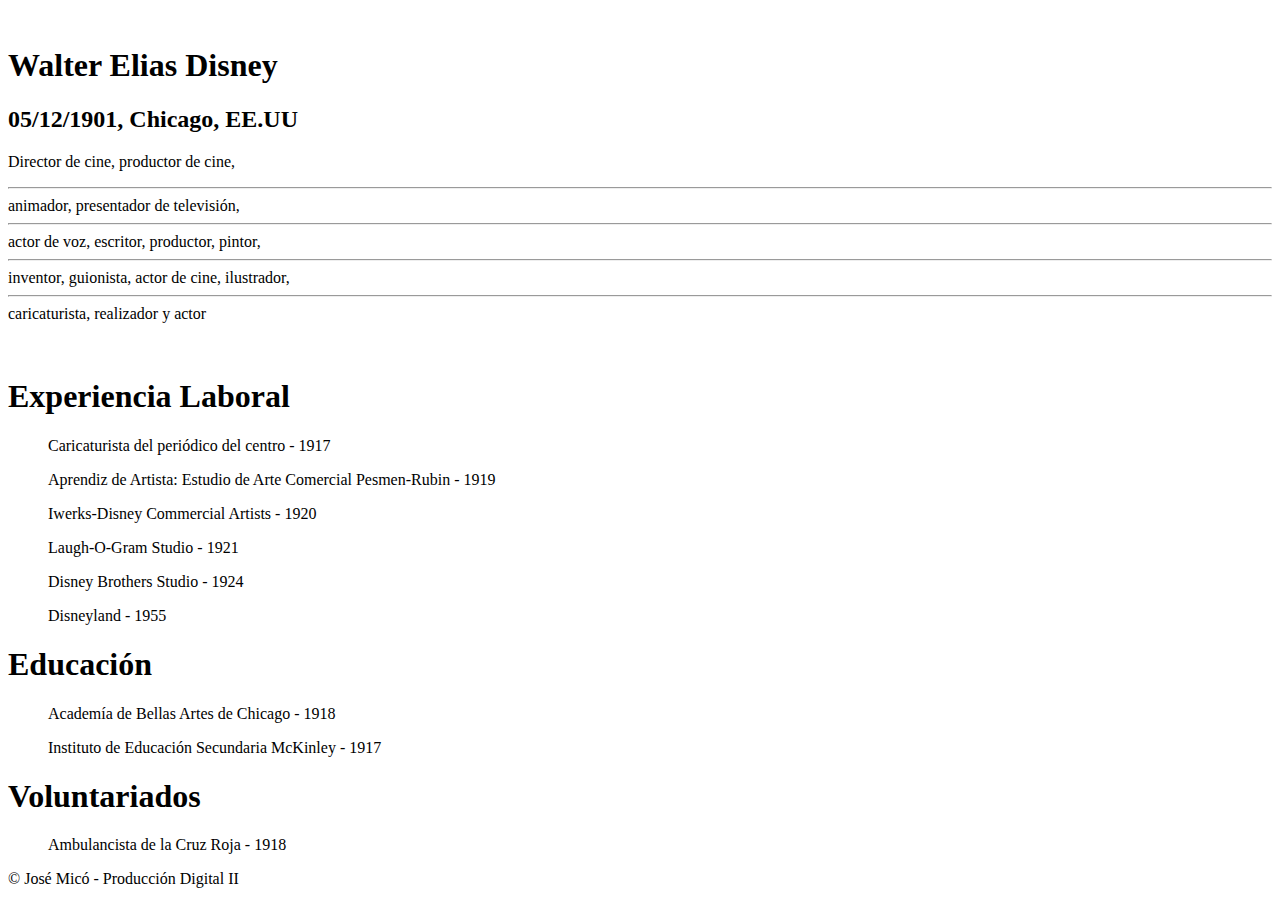
==== index.html @ 0feb7355 "Add files via upload" ====
<!DOCTYPE html>
<html lang="en">
<head>
    <meta charset="UTF-8">
    <meta http-equiv="X-UA-Compatible" content="IE=edge">
    <meta name="viewport" content="width=device-width, initial-scale=1.0">
    <title>CV Walt</title>
    <link rel="preconnect" href="https://fonts.gstatic.com">
    <link href="https://fonts.googleapis.com/css2?family=Dorsa&family=Montserrat&display=swap" rel="stylesheet">
    <link rel="stylesheet" href="/TAREA/HTML/CSS/estilos.css">
   
    
</head>
<body>
<div id="contenedor">

    <div class="img">
        <img src="TAREA/images/disney_img.jpg" class="img_Walt" alt="">
    </div>

    <div class="textos_Walt">
        <h1>Walter Elias Disney</h1>

        <h2>05/12/1901, Chicago, EE.UU</h2>

        <p>Director de cine, productor de cine,<hr>
            animador, presentador de televisión, <hr>
            actor de voz, escritor, productor, pintor,<hr>
            inventor, guionista, actor de cine, ilustrador,<hr>
            caricaturista, realizador y actor </p>
    </div>

    <div class="banner">
        <img src="/TAREA/images/image 2.jpg" class="imagenBanner" alt="">
    </div>

    <div class="experienciaLaboral">
        <h1 class="titulosTxt">Experiencia Laboral</h1>

            <div class="listaExperiencia">
                <ul> Caricaturista del periódico del centro - 1917</ul> 
                <ul> Aprendiz de Artista: Estudio de Arte Comercial Pesmen-Rubin  - 1919 </ul> 
                <ul>Iwerks-Disney Commercial Artists - 1920</ul> 
                <ul>Laugh-O-Gram Studio - 1921 </ul> 
                <ul>Disney Brothers Studio - 1924 </ul> 
                <ul>Disneyland - 1955</ul> 
            </div>

        <h1 class="titulosTxt">Educación</h1>

        <ul>Academía de Bellas Artes de Chicago - 1918 </ul>
        <ul>Instituto de Educación Secundaria McKinley - 1917</ul>

        <h1 class="titulosTxt">Voluntariados</h1>

        <ul>Ambulancista de la Cruz Roja - 1918</ul>
    </div>



<footer>
    <p class="footerTxt">&copy; José Micó - Producción Digital II</p>
</footer>

</div>
    
</body>
</html>
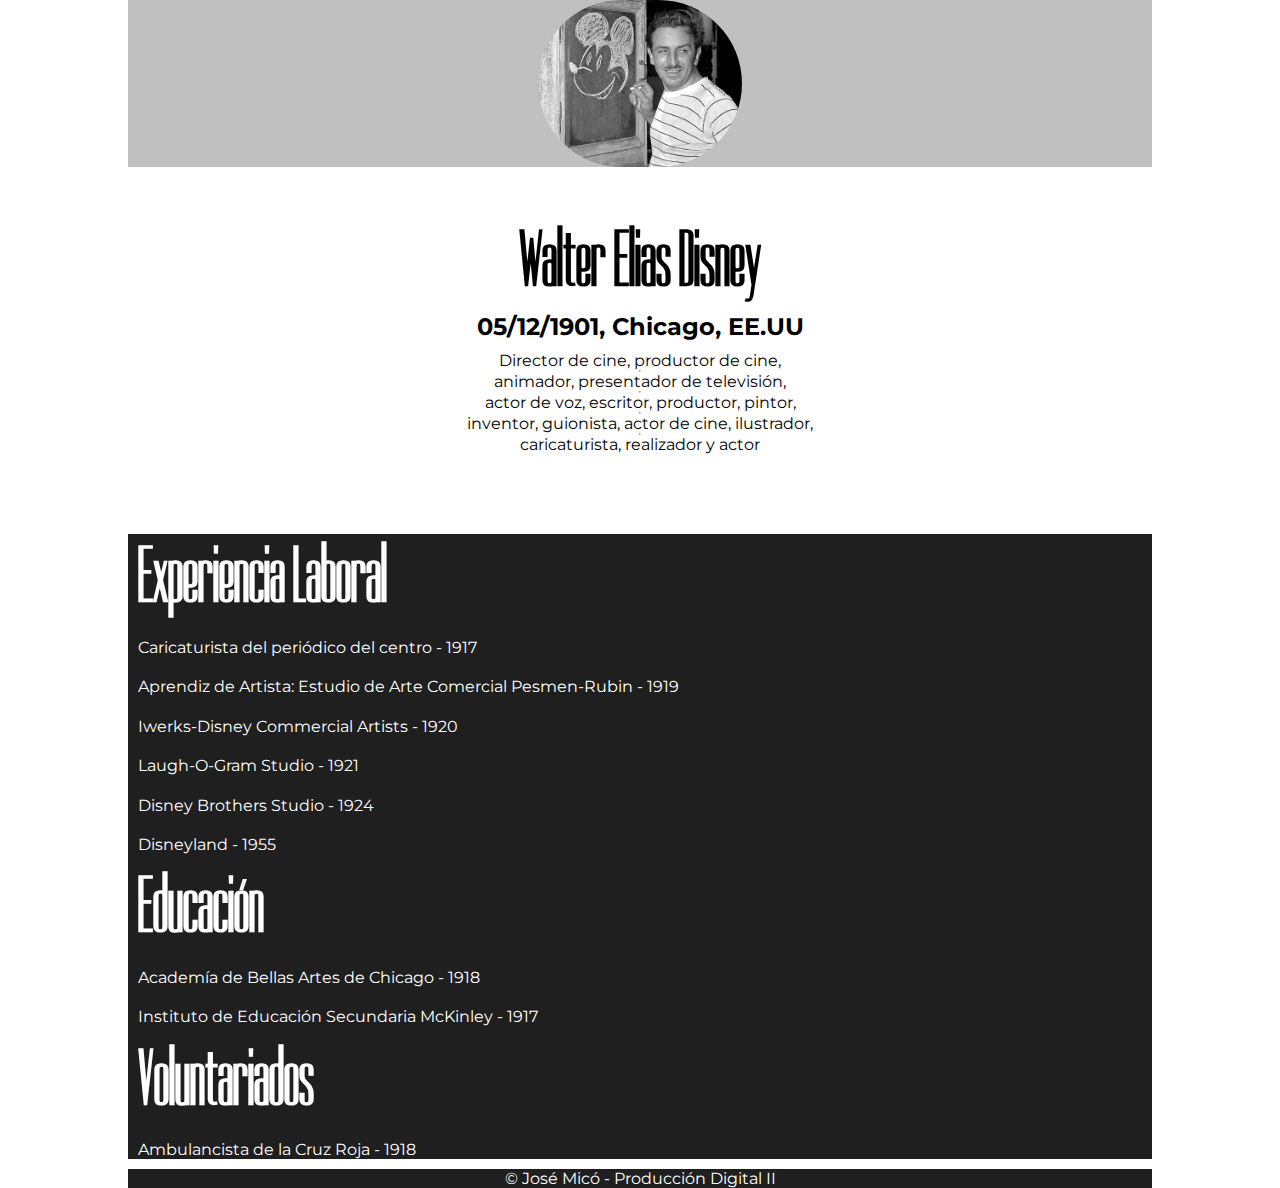
==== commit 6c2ccff4: "Update index.html" ====
--- a/index.html
+++ b/index.html
@@ -7,7 +7,7 @@
     <title>CV Walt</title>
     <link rel="preconnect" href="https://fonts.gstatic.com">
     <link href="https://fonts.googleapis.com/css2?family=Dorsa&family=Montserrat&display=swap" rel="stylesheet">
-    <link rel="stylesheet" href="/TAREA/HTML/CSS/estilos.css">
+    <link rel="stylesheet" href="HTML/CSS/estilos.css">
    
     
 </head>
@@ -15,7 +15,7 @@
 <div id="contenedor">
 
     <div class="img">
-        <img src="TAREA/images/disney_img.jpg" class="img_Walt" alt="">
+        <img src="images/disney_img.jpg" class="img_Walt" alt="">
     </div>
 
     <div class="textos_Walt">
@@ -65,4 +65,4 @@
 </div>
     
 </body>
-</html>+</html>
--- a/HTML/CSS/estilos.css
+++ b/HTML/CSS/estilos.css
@@ -0,0 +1,126 @@
+*{margin: 0; padding: 0;}
+
+body {
+    font-family: 'Dorsa', sans-serif;
+    font-family: 'Montserrat', sans-serif;
+}
+
+#contenedor {
+    width: 80%;
+    margin: auto;
+    
+}
+
+
+.img {
+    background-color:#C0C0C0 ;
+    width: 100%;
+    display: flex;
+    justify-content: center;  
+}
+
+
+.img_Walt {
+    border-radius: 210px;
+    width: 20%;
+  }
+
+h1 {
+    font-family:'Dorsa', sans-serif ;
+    font-size: 78px;
+    
+}
+
+h2 {
+    margin-top: 1%;
+}
+
+p {
+    margin-top: 1%
+}
+
+.textos_Walt {
+   display: flex;
+   align-items: center;
+   justify-content: center;
+   flex-direction: column;
+   margin-top: 5%;
+   margin-bottom: 5%;
+}
+
+
+.banner {
+    width: 100%;
+}
+
+.imagenBanner {
+    width: 100%;
+}
+
+.experienciaLaboral {
+    background-color:#1f1f1f;
+}
+
+.titulosTxt {
+    color: white;
+    margin-left: 1%;
+}
+
+ul {
+    color: white;
+    margin-top: 2%;
+    margin-bottom: 1%;
+    margin-left: 1%;
+}
+
+footer {
+    background-color:rgb(31, 31, 31) ;
+}
+
+.footerTxt {
+    color: white;
+    margin-top: 1%;
+    text-align: center;
+}
+
+
+/*Display Medianos (560-960px) */
+@media screen and (min-width: 560px) and (max-width: 960px) {
+
+    #contenedor {
+        width: 100%;
+        margin: none;
+    }
+
+}
+
+/*Display Chicos (0-560px) */
+
+@media screen and (min-width: 0) and (max-width: 560px) {
+
+#contenedor {
+    width: 100%;
+    margin: none;
+}
+
+.img {
+    width: 100%;
+}
+
+.img_Walt {
+    width: 40%;
+}
+
+h1 {
+    margin-bottom: 5%;
+}
+
+h2 {
+    margin-bottom: 5%;
+}
+
+ul {
+    margin-bottom: 5%;
+}
+
+}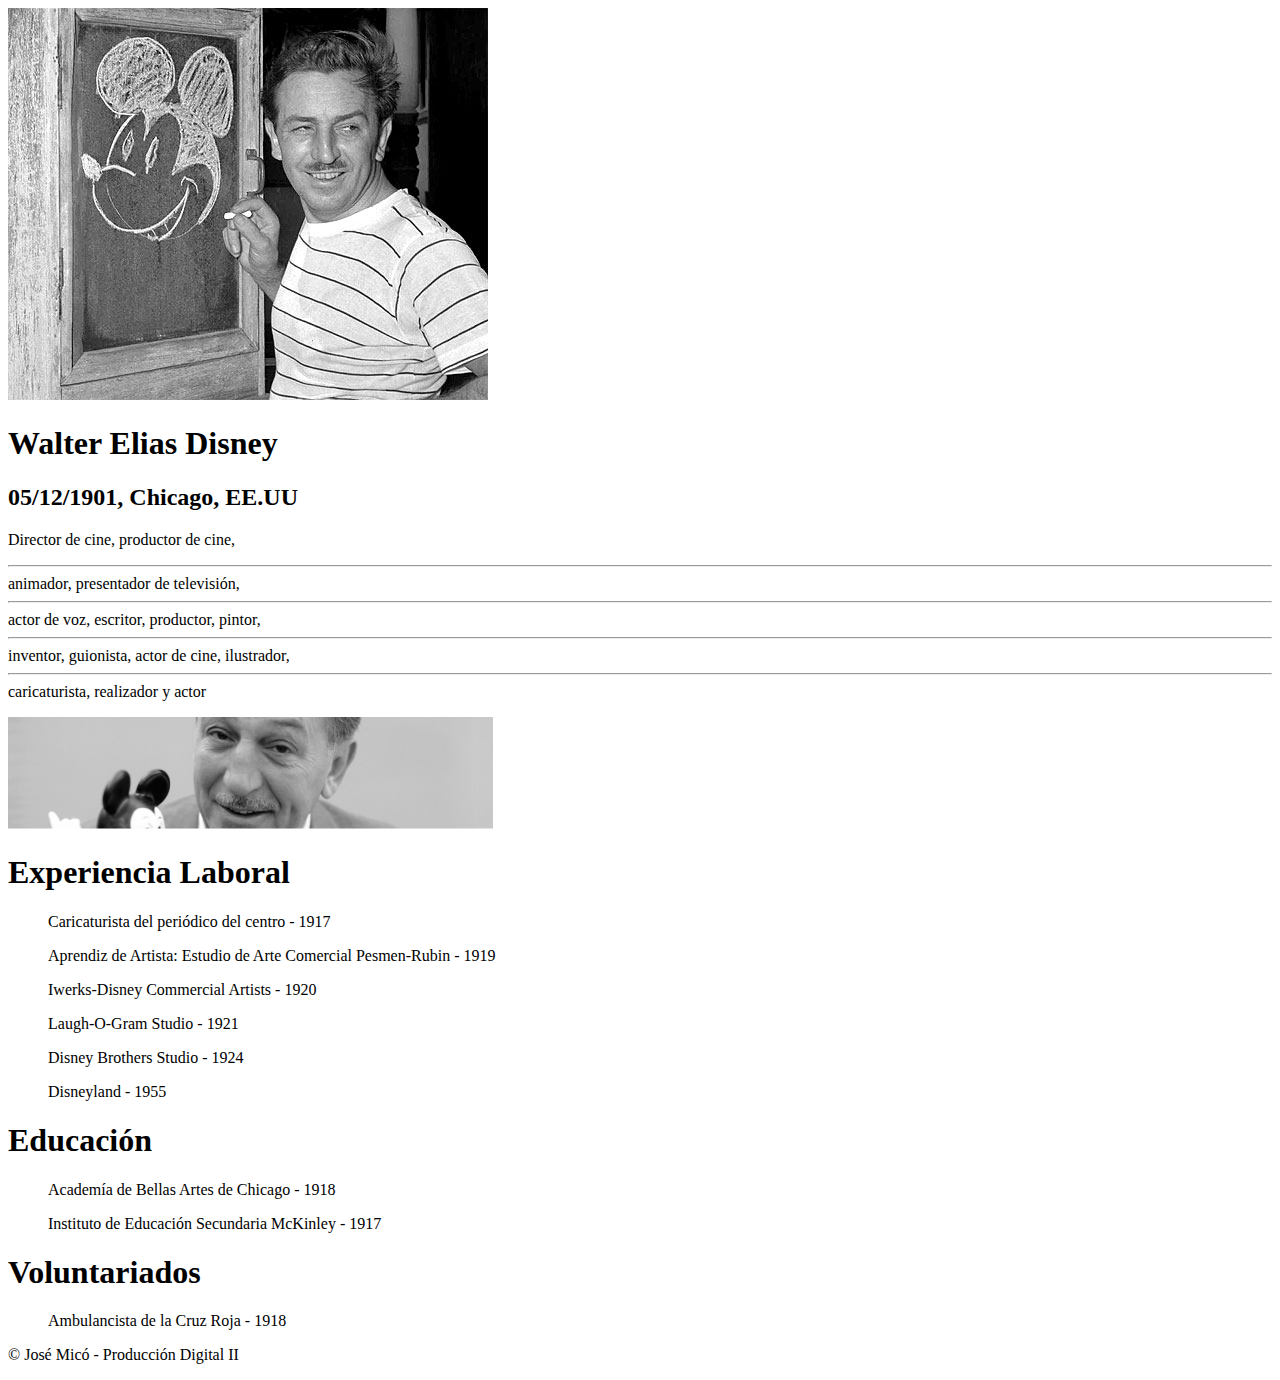
==== commit 92dc3e78: "Add files via upload" ====
--- a/index.html
+++ b/index.html
@@ -7,7 +7,7 @@
     <title>CV Walt</title>
     <link rel="preconnect" href="https://fonts.gstatic.com">
     <link href="https://fonts.googleapis.com/css2?family=Dorsa&family=Montserrat&display=swap" rel="stylesheet">
-    <link rel="stylesheet" href="HTML/CSS/estilos.css">
+    <link rel="stylesheet" href="CSS/estilos.css">
    
     
 </head>
@@ -15,7 +15,7 @@
 <div id="contenedor">
 
     <div class="img">
-        <img src="images/disney_img.jpg" class="img_Walt" alt="">
+        <img src="/images/disney_img.jpg" class="img_Walt" alt="">
     </div>
 
     <div class="textos_Walt">
@@ -31,7 +31,7 @@
     </div>
 
     <div class="banner">
-        <img src="/TAREA/images/image 2.jpg" class="imagenBanner" alt="">
+        <img src="/images/image 2.jpg" class="imagenBanner" alt="">
     </div>
 
     <div class="experienciaLaboral">
@@ -48,12 +48,19 @@
 
         <h1 class="titulosTxt">Educación</h1>
 
-        <ul>Academía de Bellas Artes de Chicago - 1918 </ul>
-        <ul>Instituto de Educación Secundaria McKinley - 1917</ul>
+        <div class="listaExperiencia">   
+            <ul>Academía de Bellas Artes de Chicago - 1918 </ul>
+            <ul>Instituto de Educación Secundaria McKinley - 1917</ul>
+
+        </div> 
 
         <h1 class="titulosTxt">Voluntariados</h1>
 
+        <div class="listaExperiencia">
+
         <ul>Ambulancista de la Cruz Roja - 1918</ul>
+
+        </div>
     </div>
 
 
@@ -65,4 +72,4 @@
 </div>
     
 </body>
-</html>
+</html>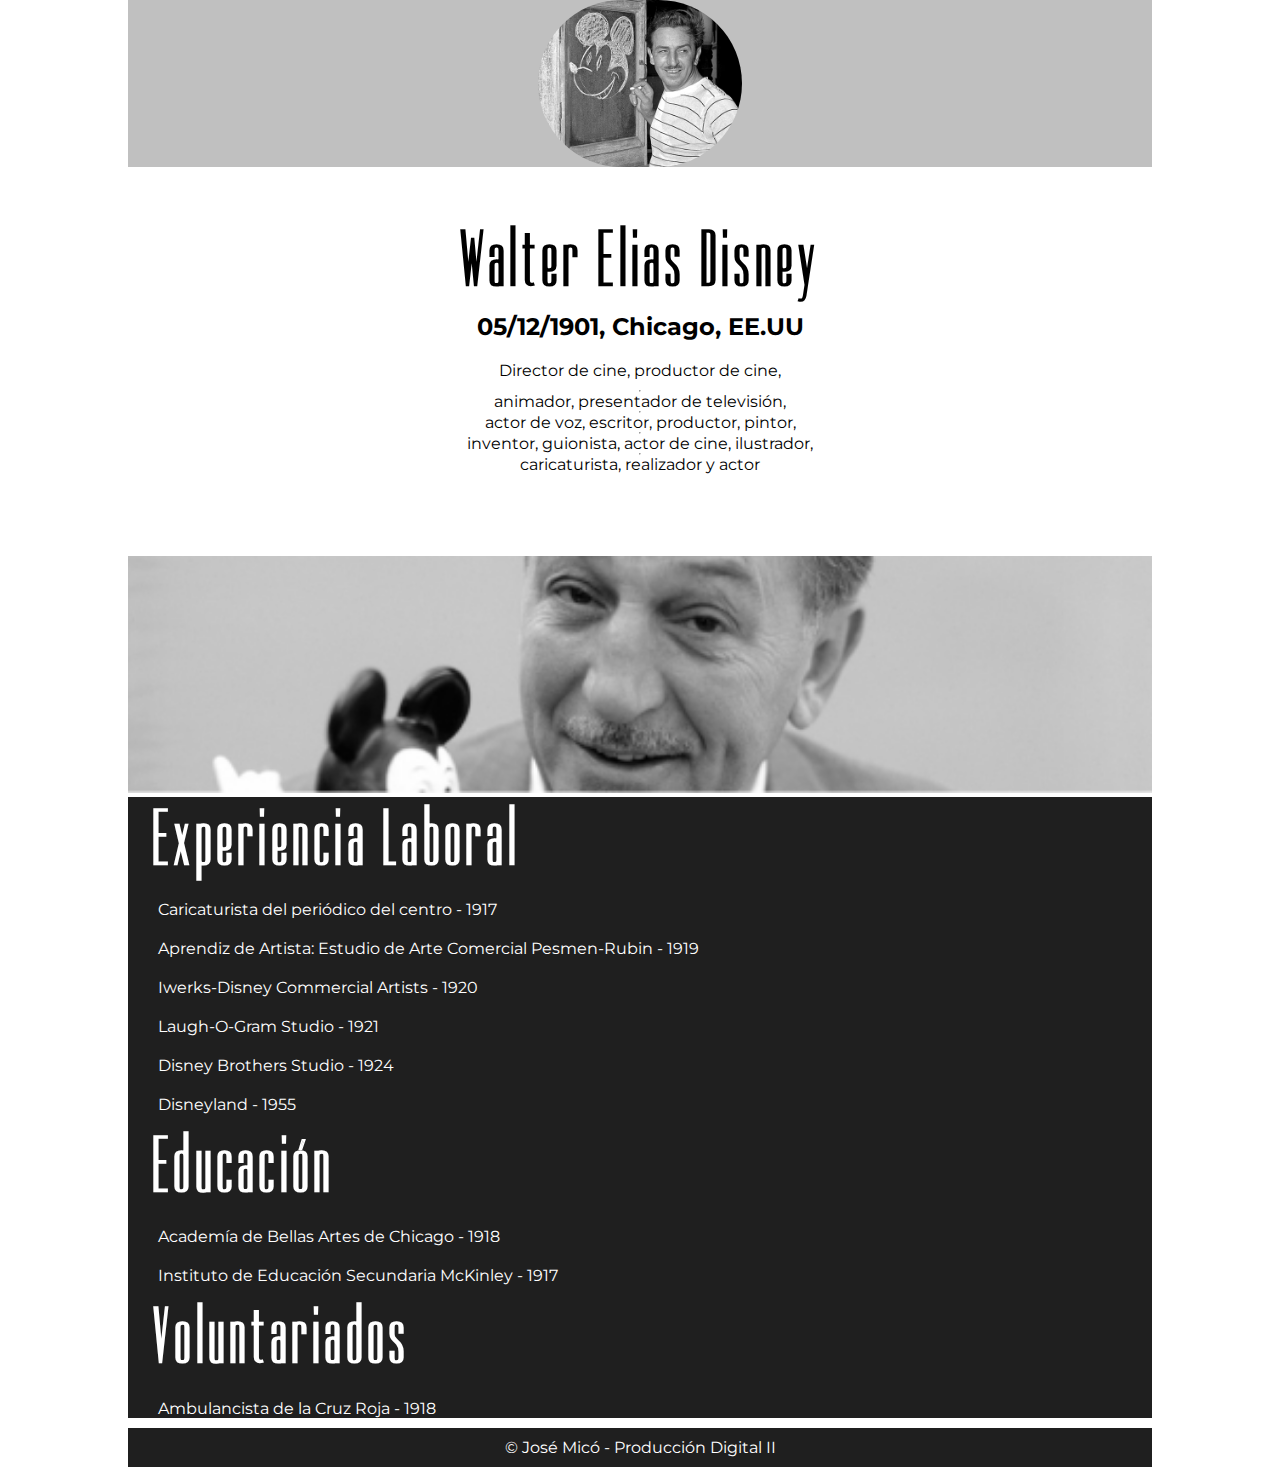
==== commit 08d18257: "Update index.html" ====
--- a/index.html
+++ b/index.html
@@ -7,7 +7,7 @@
     <title>CV Walt</title>
     <link rel="preconnect" href="https://fonts.gstatic.com">
     <link href="https://fonts.googleapis.com/css2?family=Dorsa&family=Montserrat&display=swap" rel="stylesheet">
-    <link rel="stylesheet" href="CSS/estilos.css">
+    <link rel="stylesheet" href="HTML/CSS/estilos.css">
    
     
 </head>
@@ -15,7 +15,7 @@
 <div id="contenedor">
 
     <div class="img">
-        <img src="/images/disney_img.jpg" class="img_Walt" alt="">
+        <img src="images/disney_img.jpg" class="img_Walt" alt="">
     </div>
 
     <div class="textos_Walt">
@@ -31,7 +31,7 @@
     </div>
 
     <div class="banner">
-        <img src="/images/image 2.jpg" class="imagenBanner" alt="">
+        <img src="images/image 2.jpg" class="imagenBanner" alt="">
     </div>
 
     <div class="experienciaLaboral">
@@ -72,4 +72,4 @@
 </div>
     
 </body>
-</html>+</html>
--- a/HTML/CSS/estilos.css
+++ b/HTML/CSS/estilos.css
@@ -0,0 +1,151 @@
+*{margin: 0; padding: 0;}
+
+body {
+    font-family: 'Dorsa', sans-serif;
+    font-family: 'Montserrat', sans-serif;
+}
+
+#contenedor {
+    width: 80%;
+    margin: auto;
+    
+}
+
+
+.img {
+    background-color:#C0C0C0 ;
+    width: 100%;
+    display: flex;
+    justify-content: center;  
+}
+
+
+.img_Walt {
+    border-radius: 210px;
+    width: 20%;
+  }
+
+h1 {
+    font-family:'Dorsa', sans-serif ;
+    font-size: 78px;
+    letter-spacing: 0.08em;
+    
+}
+
+h2 {
+    margin-top: 1%;
+}
+
+p {
+    margin-top: 1%;
+    padding: 1%;
+}
+
+.textos_Walt {
+   display: flex;
+   align-items: center;
+   justify-content: center;
+   flex-direction: column;
+   margin-top: 5%;
+   margin-bottom: 5%;
+}
+
+
+.banner {
+    width: 100%;
+}
+
+.imagenBanner {
+    width: 100%;
+}
+
+.experienciaLaboral {
+    background-color:#1f1f1f;
+}
+
+.titulosTxt {
+    color: white;
+    margin-left: 1%;
+}
+
+ul {
+    color: white;
+    margin-top: 2%;
+    margin-bottom: 1%;
+    margin-left: 1%;
+}
+
+footer {
+    background-color:rgb(31, 31, 31) ;
+}
+
+.footerTxt {
+    color: white;
+    margin-top: 1%;
+    text-align: center;
+}
+
+.titulosTxt {
+    padding-left: 15px;
+}
+
+.listaExperiencia {
+    padding-left: 20px;
+}
+
+
+/*Display Medianos (560-960px) */
+@media screen and (min-width: 560px) and (max-width: 960px) {
+
+    #contenedor {
+        width: 100%;
+        margin: none;
+    }
+
+    .titulosTxt {
+        padding-left: 15px;
+    }
+    
+    .listaExperiencia {
+        padding-left: 20px;
+    }
+
+}
+
+/*Display Chicos (0-560px) */
+
+@media screen and (min-width: 0) and (max-width: 560px) {
+
+#contenedor {
+    width: 100%;
+    margin: none;
+}
+
+.img {
+    width: 100%;
+}
+
+.img_Walt {
+    width: 40%;
+}
+
+h1 {
+    margin-bottom: 5%;
+}
+
+h2 {
+    margin-bottom: 5%;
+}
+
+ul {
+    margin-bottom: 5%;
+}
+
+.titulosTxt {
+    padding-left: 15px;
+}
+
+.listaExperiencia {
+    padding-left: 20px;
+}
+}